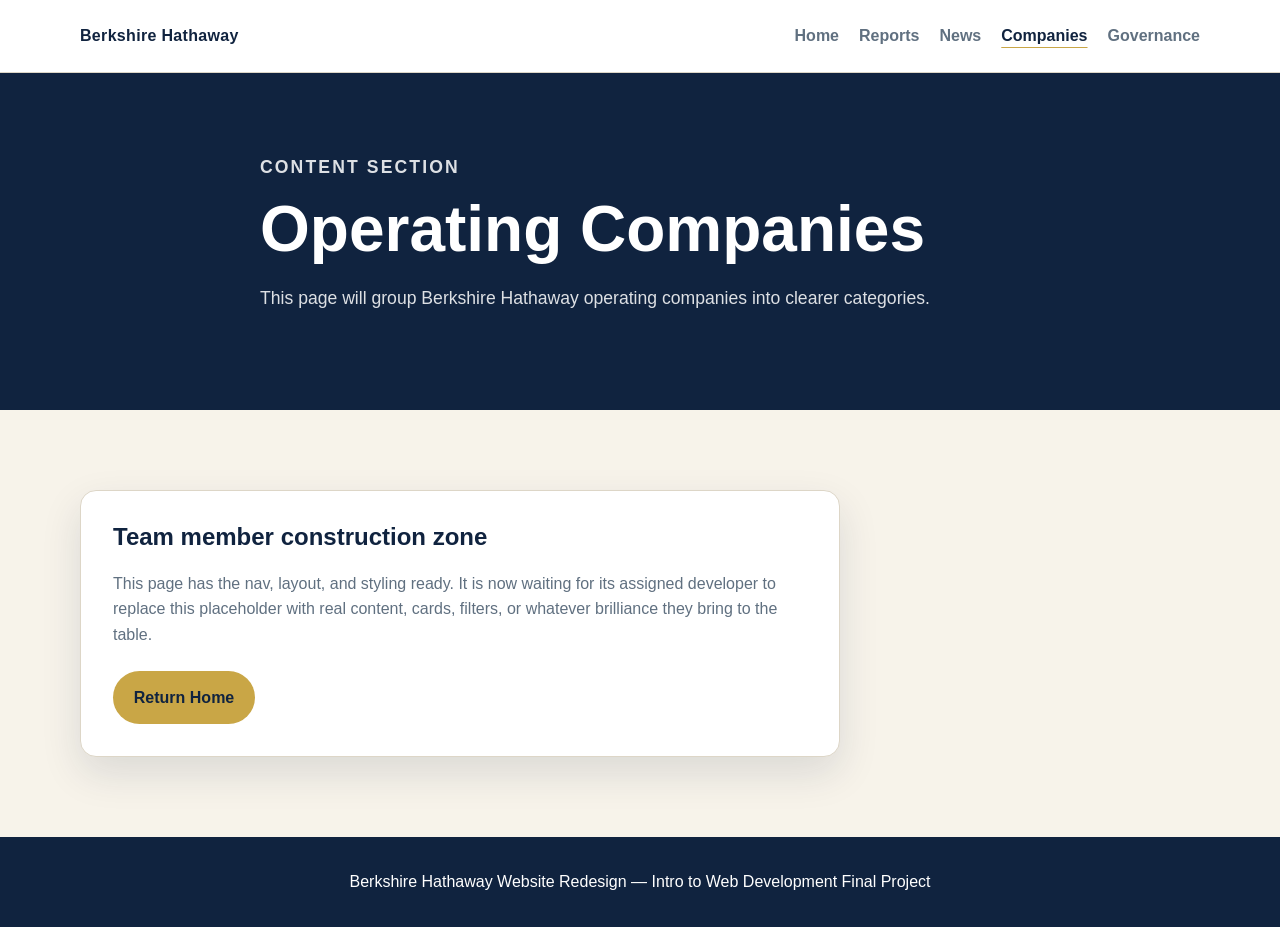
==== companies.html @ addac9c4 "Add placeholder pages" ====
<!DOCTYPE html>
<html lang="en">
<head>
  <meta charset="UTF-8" />
  <meta name="viewport" content="width=device-width, initial-scale=1.0" />
  <title>Companies | Berkshire Hathaway Redesign</title>
  <link rel="stylesheet" href="css/styles.css" />
</head>
<body>
  <header class="site-header">
    <nav class="navbar">
      <a class="logo" href="index.html">Berkshire Hathaway</a>

      <button class="nav-toggle" aria-label="Toggle navigation">
        ☰
      </button>

      <ul class="nav-links">
        <li><a href="index.html">Home</a></li>
        <li><a href="reports.html">Reports</a></li>
        <li><a href="news.html">News</a></li>
        <li><a class="active" href="companies.html">Companies</a></li>
        <li><a href="governance.html">Governance</a></li>
      </ul>
    </nav>
  </header>

  <main>
    <section class="page-hero">
      <div>
        <p class="eyebrow">Content Section</p>
        <h1>Operating Companies</h1>
        <p>
          This page will group Berkshire Hathaway operating companies into clearer categories.
        </p>
      </div>
    </section>

    <section class="section">
      <div class="placeholder-card">
        <h2>Team member construction zone</h2>
        <p>
          This page has the nav, layout, and styling ready. It is now waiting
          for its assigned developer to replace this placeholder with real
          content, cards, filters, or whatever brilliance they bring to the table.
        </p>
        <a class="button primary" href="index.html">Return Home</a>
      </div>
    </section>
  </main>

  <footer class="site-footer">
    <p>
      Berkshire Hathaway Website Redesign &mdash; Intro to Web Development Final Project
    </p>
  </footer>

  <script src="js/script.js"></script>
</body>
</html>
---- css/styles.css ----
:root {
  --navy: #10233f;
  --navy-light: #18365f;
  --gold: #c9a646;
  --cream: #f7f3ea;
  --white: #ffffff;
  --text: #263238;
  --muted: #607080;
  --border: #ddd6c7;
  --shadow: 0 16px 40px rgba(16, 35, 63, 0.12);
}

* {
  box-sizing: border-box;
}

html {
  scroll-behavior: smooth;
}

body {
  margin: 0;
  font-family: Arial, Helvetica, sans-serif;
  color: var(--text);
  background: var(--cream);
  line-height: 1.6;
}

a {
  color: inherit;
}

.site-header {
  background: var(--white);
  border-bottom: 1px solid var(--border);
  position: sticky;
  top: 0;
  z-index: 10;
}

.navbar {
  width: min(1120px, 92%);
  margin: 0 auto;
  min-height: 72px;
  display: flex;
  align-items: center;
  justify-content: space-between;
  gap: 1.5rem;
}

.logo {
  font-weight: 700;
  color: var(--navy);
  text-decoration: none;
  letter-spacing: 0.02em;
}

.nav-links {
  list-style: none;
  display: flex;
  gap: 1.25rem;
  padding: 0;
  margin: 0;
}

.nav-links a {
  text-decoration: none;
  color: var(--muted);
  font-weight: 600;
}

.nav-links a:hover,
.nav-links a:focus {
  color: var(--navy);
}

.nav-toggle {
  display: none;
  border: 0;
  background: var(--navy);
  color: var(--white);
  padding: 0.5rem 0.75rem;
  border-radius: 0.5rem;
  font-size: 1.25rem;
  cursor: pointer;
}

.hero {
  background:
    linear-gradient(rgba(16, 35, 63, 0.84), rgba(16, 35, 63, 0.84)),
    radial-gradient(circle at top left, var(--navy-light), var(--navy));
  color: var(--white);
  padding: 7rem 0;
}

.hero-content {
  width: min(1120px, 92%);
  margin: 0 auto;
  max-width: 760px;
}

.eyebrow {
  margin: 0 0 0.75rem;
  color: var(--gold);
  font-weight: 700;
  text-transform: uppercase;
  letter-spacing: 0.12em;
  font-size: 0.8rem;
}

h1,
h2,
h3 {
  line-height: 1.15;
  margin-top: 0;
  color: var(--navy);
}

.hero h1 {
  color: var(--white);
  font-size: clamp(2.5rem, 6vw, 4.75rem);
  margin-bottom: 1rem;
}

.hero p {
  font-size: 1.1rem;
  max-width: 660px;
}

.hero-actions {
  display: flex;
  gap: 1rem;
  flex-wrap: wrap;
  margin-top: 2rem;
}

.button {
  display: inline-block;
  text-decoration: none;
  font-weight: 700;
  border-radius: 999px;
  padding: 0.85rem 1.3rem;
}

.button.primary {
  background: var(--gold);
  color: var(--navy);
}

.button.secondary {
  border: 1px solid rgba(255, 255, 255, 0.55);
  color: var(--white);
}

.section {
  width: min(1120px, 92%);
  margin: 0 auto;
  padding: 5rem 0;
}

.section-heading {
  max-width: 720px;
  margin-bottom: 2.5rem;
}

.section-heading h2,
.split-section h2 {
  font-size: clamp(2rem, 4vw, 3rem);
  margin-bottom: 1rem;
}

.card-grid {
  display: grid;
  grid-template-columns: repeat(4, 1fr);
  gap: 1.25rem;
}

.card,
.feature-item {
  background: var(--white);
  border: 1px solid var(--border);
  border-radius: 1rem;
  padding: 1.5rem;
  box-shadow: var(--shadow);
}

.card h3,
.feature-item h3 {
  margin-bottom: 0.75rem;
}

.card p,
.feature-item p,
.section-heading p {
  color: var(--muted);
}

.card a {
  color: var(--navy);
  font-weight: 700;
  text-decoration-color: var(--gold);
}

.split-section {
  display: grid;
  grid-template-columns: 0.9fr 1.1fr;
  gap: 2rem;
  align-items: start;
}

.feature-list {
  display: grid;
  gap: 1rem;
}

.site-footer {
  background: var(--navy);
  color: var(--white);
  text-align: center;
  padding: 2rem 1rem;
}

.site-footer p {
  margin: 0;
}

@media (max-width: 850px) {
  .nav-toggle {
    display: block;
  }

  .nav-links {
    display: none;
    position: absolute;
    top: 72px;
    left: 0;
    right: 0;
    background: var(--white);
    border-bottom: 1px solid var(--border);
    flex-direction: column;
    padding: 1rem 4%;
  }

  .nav-links.show {
    display: flex;
  }

  .card-grid,
  .split-section {
    grid-template-columns: 1fr;
  }

  .hero {
    padding: 5rem 0;
  }
}

@media (max-width: 520px) {
  .navbar {
    width: 94%;
  }

  .section {
    width: 94%;
    padding: 3.5rem 0;
  }

  .hero-actions {
    flex-direction: column;
  }

  .button {
    text-align: center;
  }
}
.page-hero {
  background: var(--navy);
  color: var(--white);
  padding: 5rem 0;
}

.page-hero > div {
  width: min(1120px, 92%);
  margin: 0 auto;
  max-width: 760px;
}

.page-hero h1 {
  color: var(--white);
  font-size: clamp(2.5rem, 5vw, 4rem);
  margin-bottom: 1rem;
}

.page-hero p {
  color: rgba(255, 255, 255, 0.86);
  font-size: 1.1rem;
}

.nav-links a.active {
  color: var(--navy);
  text-decoration: underline;
  text-decoration-color: var(--gold);
  text-underline-offset: 0.35rem;
}

.placeholder-card {
  background: var(--white);
  border: 1px solid var(--border);
  border-radius: 1rem;
  box-shadow: var(--shadow);
  padding: 2rem;
  max-width: 760px;
}

.placeholder-card p {
  color: var(--muted);
  margin-bottom: 1.5rem;
}
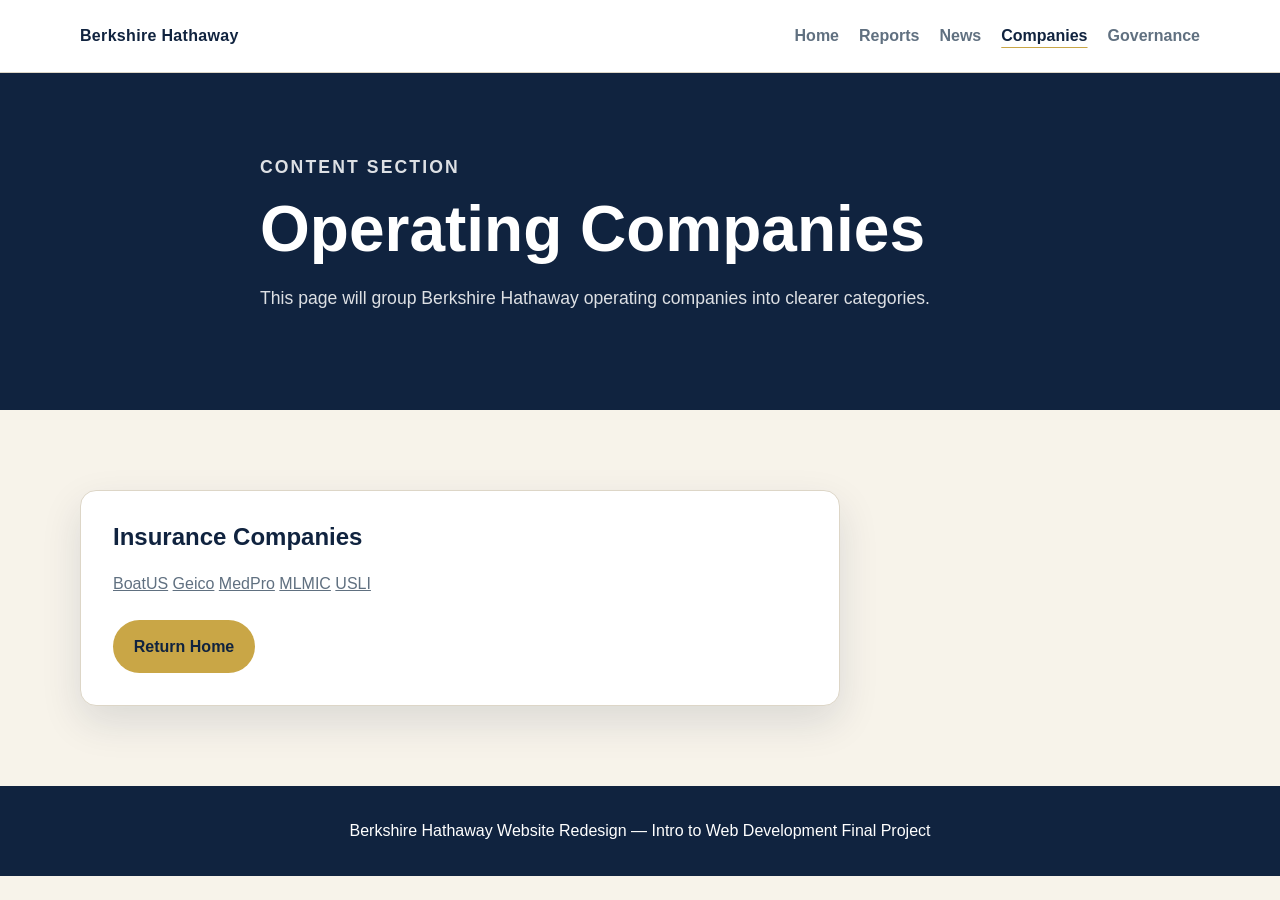
==== commit 6dbe668d: "Update companies.html" ====
--- a/companies.html
+++ b/companies.html
@@ -38,11 +38,13 @@
 
     <section class="section">
       <div class="placeholder-card">
-        <h2>Team member construction zone</h2>
+        <h2>Insurance Companies</h2>
         <p>
-          This page has the nav, layout, and styling ready. It is now waiting
-          for its assigned developer to replace this placeholder with real
-          content, cards, filters, or whatever brilliance they bring to the table.
+          <a href="https://www.boatus.com/">BoatUS</a>
+          <a href="https://www.geico.com/">Geico</a>
+          <a href="https://www.medpro.com/">MedPro</a>
+          <a href="https://www.mlmic.com/">MLMIC</a>
+          <a href="https://www.usli.com/">USLI</a>
         </p>
         <a class="button primary" href="index.html">Return Home</a>
       </div>
@@ -57,4 +59,4 @@
 
   <script src="js/script.js"></script>
 </body>
-</html>+</html>
